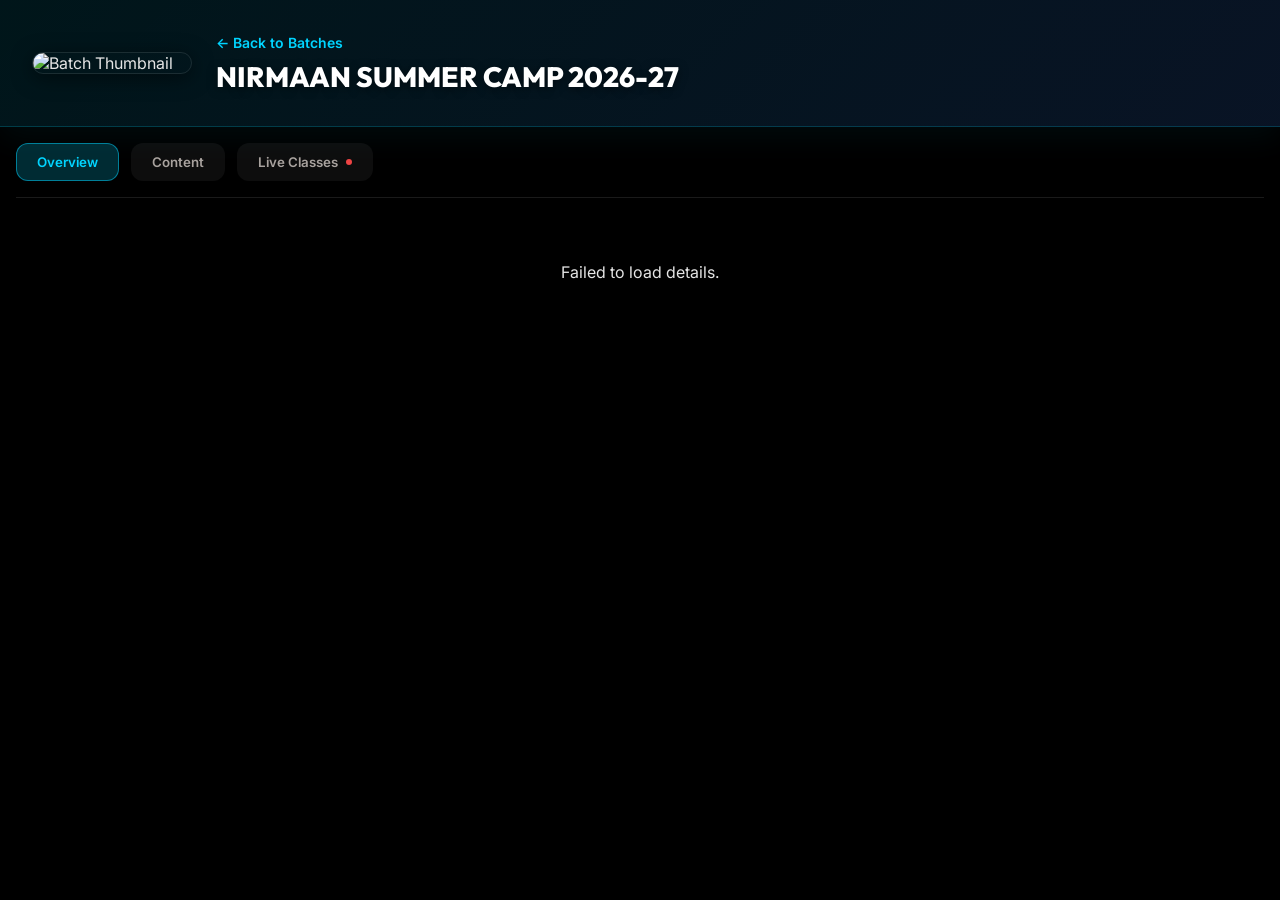
==== batch.html @ bef76380 "Add files via upload" ====
<!DOCTYPE html>
<html lang="en">
<head>
  <meta charset="UTF-8">
  <meta name="viewport" content="width=device-width, initial-scale=1.0">
  <title>Asmultiverse | Batch Details</title>
  <link rel="shortcut icon" href="logo.png">
  <link rel="stylesheet" href="style.css">
  <style>
    /* Batch specific styles */
    .batch-header {
      background: linear-gradient(135deg, rgba(0, 212, 255, 0.1), rgba(59, 130, 246, 0.15));
      border-bottom: 1px solid rgba(0, 212, 255, 0.2);
      padding: 32px 16px;
      display: flex;
      gap: 24px;
      align-items: center;
      box-shadow: 0 10px 30px rgba(0, 212, 255, 0.05);
    }
    .batch-header-img {
      width: 160px;
      height: auto;
      border-radius: 12px;
      box-shadow: 0 4px 20px rgba(0, 0, 0, 0.5);
      border: 1px solid rgba(255,255,255,0.1);
    }
    .batch-header-title {
      font-size: 28px;
      font-weight: 800;
      color: #fff;
      font-family: var(--font-display);
      text-shadow: 0 2px 10px rgba(0,0,0,0.5);
    }

    .tabs {
      display: flex;
      gap: 12px;
      padding: 16px 0;
      border-bottom: 1px solid rgba(255,255,255,0.1);
      overflow-x: auto;
    }
    .tab-btn {
      padding: 10px 20px;
      border-radius: 12px;
      font-weight: 600;
      color: var(--stone-400);
      background: rgba(255,255,255,0.05);
      border: 1px solid transparent;
      transition: all 0.3s ease;
      white-space: nowrap;
      display: flex;
      align-items: center;
      gap: 8px;
    }
    .tab-btn:hover {
      color: #fff;
      background: rgba(255,255,255,0.1);
    }
    .tab-btn.active {
      background: rgba(0, 212, 255, 0.2);
      color: var(--cyan);
      border-color: rgba(0, 212, 255, 0.5);
    }

    .tab-content {
      display: none;
      padding: 24px 0;
      animation: fadeUp 0.4s var(--ease-out-expo) forwards;
    }
    .tab-content.active {
      display: block;
    }

    /* Cards */
    .card-grid {
      display: grid;
      grid-template-columns: repeat(auto-fill, minmax(280px, 1fr));
      gap: 20px;
    }
    .item-card {
      background: var(--bg-card);
      border: 1px solid rgba(255,255,255,0.08);
      border-radius: 16px;
      overflow: hidden;
      transition: all 0.3s ease;
      cursor: pointer;
      display: flex;
      flex-direction: column;
    }
    .item-card:hover {
      transform: translateY(-4px);
      border-color: var(--cyan);
      box-shadow: 0 10px 30px rgba(0, 212, 255, 0.1);
    }
    .item-thumb {
      aspect-ratio: 16/9;
      width: 100%;
      object-fit: cover;
      border-bottom: 1px solid rgba(255,255,255,0.05);
    }
    .item-info {
      padding: 16px;
      flex-grow: 1;
      display: flex;
      flex-direction: column;
    }
    .item-title {
      font-weight: 600;
      font-size: 15px;
      margin-bottom: 8px;
      color: #fff;
    }
    .item-meta {
      font-size: 12px;
      color: var(--stone-400);
      margin-top: auto;
      display: flex;
      justify-content: space-between;
      align-items: center;
    }

    /* Live Subtabs */
    .subtabs {
      display: flex;
      gap: 16px;
      margin-bottom: 24px;
    }
    .subtab-btn {
      color: var(--stone-400);
      font-weight: 600;
      padding-bottom: 8px;
      border-bottom: 2px solid transparent;
      transition: all 0.3s ease;
    }
    .subtab-btn.active {
      color: var(--cyan);
      border-bottom-color: var(--cyan);
    }

    /* Breadcrumbs */
    .breadcrumbs {
      display: flex;
      gap: 8px;
      margin-bottom: 20px;
      font-size: 14px;
      color: var(--stone-400);
      overflow-x: auto;
      white-space: nowrap;
      padding-bottom: 8px;
    }
    .crumb {
      cursor: pointer;
      transition: color 0.2s;
    }
    .crumb:hover { color: #fff; }
    .crumb.active { color: var(--cyan); pointer-events: none; }

    /* Loading overlay */
    .fullscreen-loader {
      position: fixed;
      inset: 0;
      background: rgba(0,0,0,0.8);
      backdrop-filter: blur(8px);
      display: flex;
      flex-direction: column;
      align-items: center;
      justify-content: center;
      z-index: 9999;
      opacity: 0;
      pointer-events: none;
      transition: opacity 0.3s ease;
    }
    .fullscreen-loader.show {
      opacity: 1;
      pointer-events: auto;
    }

    /* Badges */
    .badge-live {
      position: absolute;
      top: 12px; left: 12px;
      background: rgba(239, 68, 68, 0.9);
      color: #fff;
      font-size: 10px;
      font-weight: 800;
      padding: 4px 8px;
      border-radius: 4px;
      display: flex;
      align-items: center;
      gap: 6px;
    }
    .badge-live::before {
      content: '';
      width: 6px; height: 6px;
      background: #fff;
      border-radius: 50%;
      animation: pulse 1s infinite;
    }

    .badge-soon {
      position: absolute;
      top: 12px; left: 12px;
      background: rgba(0, 0, 0, 0.7);
      border: 1px dashed var(--cyan);
      color: var(--cyan);
      font-size: 10px;
      font-weight: 800;
      padding: 4px 8px;
      border-radius: 4px;
    }

    /* Countdown */
    .countdown-timer {
      font-family: var(--font-mono);
      font-size: 14px;
      color: var(--cyan);
      background: rgba(0, 212, 255, 0.1);
      padding: 6px 12px;
      border-radius: 8px;
      display: inline-block;
      margin-top: 12px;
      border: 1px solid rgba(0, 212, 255, 0.2);
    }
  </style>
</head>
<body>
  <div class="batch-header">
    <div class="container" style="display:flex; gap:24px; align-items:center;">
      <img id="batchThumb" src="logo.png" class="batch-header-img" alt="Batch Thumbnail">
      <div>
        <a href="index.html" style="color:var(--cyan); font-size:14px; margin-bottom:8px; display:inline-block; font-weight:600;">← Back to Batches</a>
        <h1 id="batchTitle" class="batch-header-title">Loading...</h1>
      </div>
    </div>
  </div>

  <div class="container">
    <div class="tabs">
      <button class="tab-btn active" onclick="switchTab('overview')">Overview</button>
      <button class="tab-btn" onclick="switchTab('content')">Content</button>
      <button class="tab-btn" onclick="switchTab('live')">
        Live Classes
        <div style="width:6px;height:6px;border-radius:50%;background:#ef4444;animation:pulse 1.5s infinite"></div>
      </button>
    </div>

    <!-- OVERVIEW TAB -->
    <div id="tab-overview" class="tab-content active">
      <div id="overviewSpinner" style="text-align:center; padding:40px;"><div class="spinner spinner-cyan" style="margin:auto"></div></div>
      <div id="overviewData" style="display:none; max-width:800px;">
        <div style="display:flex; align-items:baseline; gap:12px; margin-bottom:24px;">
          <h2 id="ovPrice" style="font-size:32px; font-weight:800; color:var(--cyan);"></h2>
          <span id="ovMrp" style="text-decoration:line-through; color:var(--stone-500); font-size:18px;"></span>
          <span id="ovDiscount" style="background:rgba(34,197,94,0.1); color:var(--green-500); padding:4px 8px; border-radius:6px; font-size:14px; font-weight:700;"></span>
        </div>
        <div id="ovDesc" style="line-height:1.6; color:var(--stone-200); font-size:15px; background:rgba(255,255,255,0.03); padding:24px; border-radius:16px; border:1px solid rgba(255,255,255,0.05);"></div>
      </div>
    </div>

    <!-- CONTENT TAB -->
    <div id="tab-content" class="tab-content">
      <div class="breadcrumbs" id="breadcrumbs"></div>
      <div id="contentSpinner" style="text-align:center; padding:40px; display:none;"><div class="spinner spinner-cyan" style="margin:auto"></div></div>
      <div id="contentGrid" class="card-grid"></div>
    </div>

    <!-- LIVE TAB -->
    <div id="tab-live" class="tab-content">
      <div class="subtabs">
        <button class="subtab-btn active" id="btnLive" onclick="switchLiveTab('live')">LIVE NOW</button>
        <button class="subtab-btn" id="btnUpcoming" onclick="switchLiveTab('upcoming')">UPCOMING</button>
      </div>
      <div id="liveSpinner" style="text-align:center; padding:40px; display:none;"><div class="spinner spinner-cyan" style="margin:auto"></div></div>
      <div id="liveGrid" class="card-grid"></div>
      <div id="liveEmpty" style="display:none; text-align:center; padding:60px 20px;">
        <div style="font-size:48px; margin-bottom:16px; animation:gentleBounce 2s infinite">📺</div>
        <div style="color:var(--stone-400); font-weight:500;">No classes right now.</div>
      </div>
    </div>
  </div>

  <div class="fullscreen-loader" id="loader">
    <div class="spinner spinner-cyan" style="width:64px; height:64px;"></div>
    <div style="margin-top:20px; font-weight:700; color:var(--cyan); letter-spacing:1px; animation:pulse 1s infinite;">PREPARING PLAYER...</div>
  </div>

  <script>
    const allBatches = [
      {id:183,title:'NIRMAAN SUMMER CAMP 2026-27',thumbnail:'https://dylnd2lqy6eys.cloudfront.net/1770981347/admin_v2/uploads/courses/thumbnail/1583344_125_Nirmaan%20Summer%20Camp%20App%20Banners09%20%281%29.jpg'},
      {id:177,title:'NIRMAAN BATCH CLASS 8TH 2026-27'},{id:178,title:'AARAMBH 9TH BATCH 2026-27'},{id:179,title:'AARAMBH PLUS 9TH BATCH 2026-27'},{id:176,title:'AARAMBH 10TH BATCH 2026-27'},
      {id:107,title:'SCIENCE (PCMB) 11TH - PRARAMBH 2026-27'},{id:108,title:'COMMERCE 11TH - PRARAMBH 2026-27'},{id:109,title:'HUMANITIES 11TH - PRARAMBH 2026-27'},
      {id:112,title:'SCIENCE (PCMB) 11TH - PRARAMBH PLUS 2026-27'},{id:110,title:'COMMERCE 11TH - PRARAMBH PLUS 2026-27'},{id:111,title:'HUMANITIES 11TH - PRARAMBH PLUS 2026-27'},
      {id:103,title:'SCIENCE (PCMB) 12TH - PRARAMBH 2026-27'},{id:101,title:'COMMERCE 12TH - PRARAMBH 2026-27'},{id:105,title:'HUMANITIES 12TH - PRARAMBH 2026-27'},
      {id:104,title:'SCIENCE (PCMB) 12TH - PRARAMBH PRO 2026-27'},{id:102,title:'COMMERCE 12TH - PRARAMBH PRO 2026-27'},{id:106,title:'HUMANITIES 12TH - PRARAMBH PRO 2026-27'},
      {id:122,title:'CUET (SCIENCE) 2026-27'},{id:123,title:'CUET (HUMANITIES) 2026-27'},{id:124,title:'CUET (COMMERCE) 2026-27'},
      {id:62,title:'AARAMBH 2.O 10TH BATCH 2025-26'},{id:64,title:'AARAMBH 2.O 9TH BATCH 2025-26'},
      {id:78,title:'ABHAY 10TH BATCH 2025-26'},{id:81,title:'ABHAY 9TH BATCH 2025-26'},
      {id:83,title:'UP BOARD ABHAY 10TH 2025-26'},{id:84,title:'BIHAR BOARD ABHAY 10TH 2025-26'},
      {id:85,title:'SCIENCE 11TH (PCMB) - NIRBHAY 2025-26'},{id:86,title:'SCIENCE 12TH (PCMB) - NIRBHAY 2025-26'},
      {id:87,title:'HUMANITIES 11TH - NIRBHAY 2025-26'},{id:88,title:'HUMANITIES 12TH - NIRBHAY 2025-26'},
      {id:89,title:'COMMERCE 11TH - NIRBHAY 2025-26'},{id:90,title:'COMMERCE 12TH - NIRBHAY 2025-26'},
      {id:91,title:'COMMERCE NIRBHAY PRO 2025-26'},{id:92,title:'SCIENCE NIRBHAY PRO 2025-26'},{id:93,title:'HUMANITIES NIRBHAY PRO 2025-26'},
      {id:53,title:'PRARAMBH HUMANITIES 11TH 2025-26'},{id:55,title:'PRARAMBH SCIENCE 11TH (PCMB) 2025-26'},{id:56,title:'PRARAMBH COMMERCE 11TH 2025-26'},
      {id:58,title:'PRARAMBH SCIENCE 12TH (PCMB) 2025-26'},{id:57,title:'PRARAMBH COMMERCE 12TH 2025-26'},{id:59,title:'PRARAMBH HUMANITIES 12TH 2025-26'}
    ];

    const urlParams = new URLSearchParams(window.location.search);
    const batchId = urlParams.get('id') || 183;
    const API_BASE = 'https://1api.notjitu.workers.dev';

    let currentPath = [{id: '0', title: 'Home'}];
    let folderCache = {};
    let liveDataCache = null;
    let liveTimerIntervals = [];

    // Init
    const batchInfo = allBatches.find(b => b.id == batchId) || {title: 'Batch Details', thumbnail: 'https://decicqog4ulhy.cloudfront.net/0/admin_v2/uploads/courses/thumbnail/2671188_1_logo.jpg'};
    document.getElementById('batchTitle').innerText = batchInfo.title;
    if (batchInfo.thumbnail) document.getElementById('batchThumb').src = batchInfo.thumbnail;

    loadOverview();

    function checkAccess() {
      const access = localStorage.getItem('asm_access');
      if (!access) return false;
      try { const d = JSON.parse(access); return d.expiry > Date.now(); } catch { return false; }
    }

    function switchTab(tab) {
      document.querySelectorAll('.tab-btn').forEach(b => b.classList.remove('active'));
      document.querySelectorAll('.tab-content').forEach(c => c.classList.remove('active'));
      event.currentTarget.classList.add('active');
      document.getElementById('tab-' + tab).classList.add('active');

      if (tab === 'content' && currentPath.length === 1) loadContent('0');
      if (tab === 'live' && !liveDataCache) loadLive();
    }

    async function loadOverview() {
      try {
        const res = await fetch(`${API_BASE}/nt/course-details`, {
          method: 'POST',
          headers: {'Content-Type': 'application/json'},
          body: JSON.stringify({course_id: parseInt(batchId) || batchId})
        });
        const json = await res.json();
        
        let data = null;
        if (Array.isArray(json.data)) {
          data = json.data.find(d => d.type === 'overview')?.data?.[0]?.layout_data?.[0];
        }

        if (data) {
          document.getElementById('overviewSpinner').style.display = 'none';
          document.getElementById('overviewData').style.display = 'block';
          document.getElementById('ovPrice').innerText = `₹${data.offer_price || '0'}`;
          if (data.mrp) document.getElementById('ovMrp').innerText = `₹${data.mrp}`;
          if (data.discount_percentage) document.getElementById('ovDiscount').innerText = `${data.discount_percentage}% OFF`;
          
          let desc = data.description || '';
          // Remove 199 yearly plan references if they exist
          desc = desc.replace(/₹199/g, '').replace(/199 yearly plan/gi, '');
          document.getElementById('ovDesc').innerHTML = desc;
        } else {
          document.getElementById('overviewSpinner').innerHTML = 'Overview not available.';
        }
      } catch (e) {
        console.error('Overview load error:', e);
        document.getElementById('overviewSpinner').innerHTML = 'Failed to load details.';
      }
    }

    function renderBreadcrumbs() {
      const bc = document.getElementById('breadcrumbs');
      bc.innerHTML = '';
      currentPath.forEach((p, index) => {
        const span = document.createElement('span');
        span.className = 'crumb ' + (index === currentPath.length - 1 ? 'active' : '');
        span.innerText = p.title;
        if (index < currentPath.length - 1) {
          span.onclick = () => {
            currentPath = currentPath.slice(0, index + 1);
            loadContent(p.id);
          };
          const sep = document.createElement('span');
          sep.innerText = ' > ';
          sep.style.margin = '0 8px';
          bc.appendChild(span);
          bc.appendChild(sep);
        } else {
          bc.appendChild(span);
        }
      });
    }

    function formatDuration(seconds) {
      if (!seconds) return '';
      const h = Math.floor(seconds / 3600);
      const m = Math.floor((seconds % 3600) / 60);
      const s = seconds % 60;
      if (h > 0) return `${h}h ${m}m`;
      return `${m}m ${s}s`;
    }

    async function loadContent(folderId) {
      const grid = document.getElementById('contentGrid');
      const spinner = document.getElementById('contentSpinner');
      
      grid.innerHTML = '';
      renderBreadcrumbs();
      
      if (folderCache[folderId]) {
        renderContentItems(folderCache[folderId]);
        return;
      }

      spinner.style.display = 'block';

      try {
        const res = await fetch(`${API_BASE}/nt/all-content`, {
          method: 'POST',
          headers: {'Content-Type': 'application/json'},
          body: JSON.stringify({course_id: batchId, folder_id: folderId})
        });
        const json = await res.json();
        folderCache[folderId] = json.data || [];
        spinner.style.display = 'none';
        renderContentItems(folderCache[folderId]);
      } catch (e) {
        spinner.innerHTML = 'Failed to load content.';
      }
    }

    function renderContentItems(items) {
      const grid = document.getElementById('contentGrid');
      grid.innerHTML = '';
      
      if (!items || items.length === 0) {
        grid.innerHTML = '<div style="color:var(--stone-400); grid-column:1/-1; text-align:center; padding:40px;">Folder is empty</div>';
        return;
      }

      items.forEach((item, index) => {
        const d = item.data;
        const thumb = d.thumbnail || 'https://decicqog4ulhy.cloudfront.net/0/admin_v2/uploads/courses/thumbnail/2671188_1_logo.jpg';
        
        const el = document.createElement('div');
        el.className = 'item-card animate-fade-up';
        el.style.animationDelay = `${index * 30}ms`;
        
        let metaHtml = '';
        if (item.type === 'folder') {
          const vCount = d.content_counts?.video?.free || 0;
          const pCount = d.content_counts?.pdf?.free || 0;
          metaHtml = `<span>📁 Folder</span><span>V: ${vCount} | P: ${pCount}</span>`;
          el.onclick = () => {
            currentPath.push({id: item.entity_id, title: item.title});
            loadContent(item.entity_id);
          };
        } else {
          const duration = formatDuration(d.duration);
          const date = new Date(item.created_at * 1000).toLocaleDateString();
          metaHtml = `<span>▶ Video</span><span>${duration}</span>`;
          el.onclick = () => handlePlay(item);
        }

        el.innerHTML = `
          <div style="position:relative">
            <img src="${thumb}" class="item-thumb" loading="lazy">
          </div>
          <div class="item-info">
            <div class="item-title line-clamp-2">${item.title}</div>
            <div class="item-meta">${metaHtml}</div>
          </div>
        `;
        grid.appendChild(el);
      });
    }

    async function handlePlay(item) {
      if (!checkAccess()) {
        window.location.href = 'get-access.html?redirect=' + encodeURIComponent(window.location.href);
        return;
      }

      const loader = document.getElementById('loader');
      loader.classList.add('show');

      let url = item.data.file_url;
      
      if (!url) {
        try {
          const res = await fetch(`${API_BASE}/nt/details?content_id=${item.entity_id}&course_id=${batchId}`);
          const json = await res.json();
          url = json.data?.file_url;
        } catch (e) {
          loader.classList.remove('show');
          alert('Failed to fetch video URL.');
          return;
        }
      }

      loader.classList.remove('show');

      if (!url) {
        alert('Video URL not available.');
        return;
      }

      if (url.includes('.m3u8') || url.includes('.mpd') || url.includes('.mp4')) {
        window.location.href = `player.html?url=${encodeURIComponent(url)}&title=${encodeURIComponent(item.title)}`;
      } else if (url.includes('youtube.com') || url.includes('youtu.be')) {
        const ytIdMatch = url.match(/(?:youtu\.be\/|youtube\.com\/(?:embed\/|v\/|watch\?v=|watch\?.+&v=))([^&?]+)/);
        if (ytIdMatch) {
          window.open(`https://m.youtube.com/watch?v=${ytIdMatch[1]}`, '_blank');
        } else {
          window.open(url, '_blank');
        }
      } else {
        window.open(url, '_blank');
      }
    }

    async function loadLive() {
      const spinner = document.getElementById('liveSpinner');
      spinner.style.display = 'block';
      document.getElementById('liveEmpty').style.display = 'none';
      document.getElementById('liveGrid').innerHTML = '';

      try {
        const res = await fetch(`${API_BASE}/nt/live?batchid=${batchId}`);
        const json = await res.json();
        liveDataCache = json.data || [];
        spinner.style.display = 'none';
        switchLiveTab('live');
      } catch (e) {
        spinner.innerHTML = 'Failed to load live classes.';
      }
    }

    function switchLiveTab(type) {
      document.getElementById('btnLive').classList.remove('active');
      document.getElementById('btnUpcoming').classList.remove('active');
      document.getElementById(type === 'live' ? 'btnLive' : 'btnUpcoming').classList.add('active');

      liveTimerIntervals.forEach(clearInterval);
      liveTimerIntervals = [];

      const grid = document.getElementById('liveGrid');
      const empty = document.getElementById('liveEmpty');
      grid.innerHTML = '';
      
      const filtered = liveDataCache.filter(item => type === 'live' ? item.is_live == 1 : item.is_live == 0);

      if (filtered.length === 0) {
        empty.style.display = 'block';
        return;
      }
      empty.style.display = 'none';

      filtered.forEach((item, index) => {
        const el = document.createElement('div');
        el.className = 'item-card animate-fade-up';
        el.style.animationDelay = `${index * 50}ms`;
        
        let badgeHtml = '';
        let extraHtml = '';
        const thumb = item.thumbnail || 'https://decicqog4ulhy.cloudfront.net/0/admin_v2/uploads/courses/thumbnail/2671188_1_logo.jpg';
        const dateObj = new Date(item.created_at * 1000);

        if (type === 'live') {
          badgeHtml = `<div class="badge-live">LIVE</div>`;
          extraHtml = `
            <div style="font-size:12px; color:var(--stone-400); margin:8px 0;">Started at ${dateObj.toLocaleTimeString()}</div>
            <button style="width:100%; padding:10px; background:var(--cyan); color:#000; border-radius:8px; font-weight:800; margin-top:8px;">WATCH NOW</button>
          `;
          el.onclick = () => handlePlay(item);
        } else {
          badgeHtml = `<div class="badge-soon">SOON</div>`;
          const timerId = `timer-${item.entity_id}`;
          extraHtml = `
            <div style="font-size:12px; color:var(--stone-400); margin:8px 0;">Scheduled for ${dateObj.toLocaleString()}</div>
            <div class="countdown-timer" id="${timerId}">00:00:00</div>
          `;
          
          // Setup countdown timer
          const updateTimer = () => {
            const now = new Date().getTime();
            const diff = dateObj.getTime() - now;
            if (diff <= 0) {
              document.getElementById(timerId).innerText = "Starting...";
              return;
            }
            const h = Math.floor(diff / (1000 * 60 * 60));
            const m = Math.floor((diff % (1000 * 60 * 60)) / (1000 * 60));
            const s = Math.floor((diff % (1000 * 60)) / 1000);
            document.getElementById(timerId).innerText = 
              `${String(h).padStart(2,'0')}:${String(m).padStart(2,'0')}:${String(s).padStart(2,'0')}`;
          };
          
          liveTimerIntervals.push(setInterval(updateTimer, 1000));
          setTimeout(updateTimer, 0);
        }

        el.innerHTML = `
          <div style="position:relative">
            <img src="${thumb}" class="item-thumb">
            ${badgeHtml}
          </div>
          <div class="item-info">
            <div class="item-title line-clamp-2">${item.title}</div>
            ${item.course?.title ? `<div style="font-size:11px; color:var(--blue-400); margin-bottom:4px;">${item.course.title}</div>` : ''}
            <div style="margin-top:auto">${extraHtml}</div>
          </div>
        `;
        grid.appendChild(el);
      });
    }

  </script>
</body>
</html>
---- style.css ----
/* ========================================
   ASMULTIVERSE — Shared Design System
   ======================================== */

@import url('https://fonts.googleapis.com/css2?family=Inter:wght@400;500;600;700;800;900&family=JetBrains+Mono:wght@500;700&family=Outfit:wght@400;500;600;700;800&display=swap');

/* ---- Reset & Base ---- */
*, *::before, *::after {
  box-sizing: border-box;
  margin: 0;
  padding: 0;
}

html {
  -webkit-text-size-adjust: 100%;
  scroll-behavior: smooth;
}

body {
  font-family: 'Inter', 'Outfit', system-ui, -apple-system, sans-serif;
  background: #000;
  color: #e5e5e5;
  min-height: 100vh;
  -webkit-font-smoothing: antialiased;
  -moz-osx-font-smoothing: grayscale;
  overflow-x: hidden;
}

a {
  color: inherit;
  text-decoration: none;
}

button {
  font-family: inherit;
  cursor: pointer;
  border: none;
  background: none;
  outline: none;
}

img {
  display: block;
  max-width: 100%;
}

input {
  font-family: inherit;
  outline: none;
  border: none;
}

/* ---- CSS Variables ---- */
:root {
  /* Green theme (batch listing) */
  --green-400: #4ade80;
  --green-500: #22c55e;
  --green-600: #16a34a;
  --emerald-400: #34d399;

  /* Cyan/Blue theme (batch detail + player) */
  --cyan: #00d4ff;
  --cyan-dark: #0099cc;
  --blue-400: #60a5fa;
  --blue-500: #3b82f6;
  --blue-600: #2563eb;

  /* Neutrals */
  --stone-200: #e7e5e4;
  --stone-400: #a8a29e;
  --stone-500: #78716c;
  --stone-600: #57534e;
  --stone-800: #292524;
  --stone-900: #1c1917;
  --stone-950: #0c0a09;

  /* Surfaces */
  --bg-primary: #000000;
  --bg-card: rgba(28, 25, 23, 0.4);
  --bg-glass: rgba(8, 12, 24, 0.92);
  --bg-glass-light: rgba(15, 20, 40, 0.85);
  --border-subtle: rgba(255, 255, 255, 0.08);
  --border-green: rgba(34, 197, 94, 0.4);
  --border-cyan: rgba(0, 212, 255, 0.18);

  /* Typography */
  --font-mono: 'JetBrains Mono', monospace;
  --font-display: 'Outfit', 'Inter', sans-serif;

  /* Animations */
  --ease-out-expo: cubic-bezier(0.2, 0.8, 0.2, 1);
  --ease-spring: cubic-bezier(0.34, 1.56, 0.64, 1);
  --ease-smooth: cubic-bezier(0.4, 0, 0.2, 1);

  /* Spacing */
  --radius-sm: 8px;
  --radius-md: 12px;
  --radius-lg: 16px;
  --radius-xl: 20px;
  --radius-2xl: 24px;
}

/* ---- Utility Classes ---- */
.no-scrollbar::-webkit-scrollbar { display: none; }
.no-scrollbar { -ms-overflow-style: none; scrollbar-width: none; }

.line-clamp-2 {
  display: -webkit-box;
  -webkit-line-clamp: 2;
  -webkit-box-orient: vertical;
  overflow: hidden;
}

.backdrop-blur-sm { backdrop-filter: blur(4px); -webkit-backdrop-filter: blur(4px); }
.backdrop-blur-md { backdrop-filter: blur(12px); -webkit-backdrop-filter: blur(12px); }
.backdrop-blur-xl { backdrop-filter: blur(24px); -webkit-backdrop-filter: blur(24px); }

/* ---- GPU-Accelerated Animations ---- */
@keyframes fadeUp {
  from { opacity: 0; transform: translate3d(0, 20px, 0); }
  to { opacity: 1; transform: translate3d(0, 0, 0); }
}

@keyframes fadeIn {
  from { opacity: 0; }
  to { opacity: 1; }
}

@keyframes glideIn {
  0% { opacity: 0; transform: translate3d(0, 40px, 0) scale(0.96); }
  100% { opacity: 1; transform: translate3d(0, 0, 0) scale(1); }
}

@keyframes slideUpModal {
  from { transform: translate3d(0, 100%, 0); }
  to { transform: translate3d(0, 0, 0); }
}

@keyframes titleGlow {
  0%, 100% { filter: drop-shadow(0 0 20px rgba(34, 197, 94, 0.4)); }
  50% { filter: drop-shadow(0 0 40px rgba(34, 197, 94, 0.8)); }
}

@keyframes spin {
  to { transform: rotate(360deg); }
}

@keyframes pulse {
  0%, 100% { opacity: 1; }
  50% { opacity: 0.5; }
}

@keyframes cardEnter {
  from { opacity: 0; transform: translateY(24px) scale(0.96); }
  to { opacity: 1; transform: translateY(0) scale(1); }
}

@keyframes shimmer {
  0% { background-position: -900px 0; }
  100% { background-position: 900px 0; }
}

@keyframes gentleBounce {
  0%, 100% { transform: translateY(0); }
  50% { transform: translateY(-10px); }
}

@keyframes textShine {
  0% { background-position: 0% 50%; }
  100% { background-position: 200% 50%; }
}

@keyframes epicPop {
  0% { opacity: 0; transform: translate3d(0, 30px, 0) scale(0.8); }
  100% { opacity: 1; transform: translate3d(0, 0, 0) scale(1); }
}

/* Animation utility classes */
.animate-fade-up {
  animation: fadeUp 0.6s var(--ease-out-expo) forwards;
  opacity: 0;
  will-change: transform, opacity;
}

.animate-fade-in {
  animation: fadeIn 0.4s ease-out forwards;
}

.animate-glide {
  animation: glideIn 1s var(--ease-out-expo) forwards;
  will-change: transform, opacity;
}

.animate-title-glow {
  animation: titleGlow 3s ease-in-out infinite;
}

.animate-spin {
  animation: spin 1s linear infinite;
}

.animate-pulse {
  animation: pulse 2s ease-in-out infinite;
}

.animate-card-enter {
  animation: cardEnter 0.55s var(--ease-out-expo) both;
  opacity: 0;
}

.animate-shimmer {
  background: linear-gradient(90deg,
    rgba(30, 58, 138, 0.08) 0%,
    rgba(30, 58, 138, 0.04) 20%,
    rgba(59, 130, 246, 0.12) 50%,
    rgba(30, 58, 138, 0.04) 80%,
    rgba(30, 58, 138, 0.08) 100%
  );
  background-size: 900px 100%;
  animation: shimmer 2s ease-in-out infinite;
}

.modal-slide-up {
  animation: slideUpModal 0.4s var(--ease-spring) forwards;
  will-change: transform;
}

/* ---- Loading Spinner ---- */
.spinner {
  width: 48px;
  height: 48px;
  border: 4px solid rgba(255, 255, 255, 0.1);
  border-top-color: var(--green-500);
  border-radius: 50%;
  animation: spin 1s linear infinite;
}

.spinner-cyan {
  border-top-color: var(--cyan);
}

.spinner-sm {
  width: 32px;
  height: 32px;
  border-width: 3px;
}

/* ---- Responsive Container ---- */
.container {
  width: 100%;
  max-width: 1280px;
  margin: 0 auto;
  padding: 0 16px;
}

/* ---- Selection Color ---- */
::selection {
  background: rgba(34, 197, 94, 0.3);
}

/* ---- Scrollbar (for content areas) ---- */
::-webkit-scrollbar {
  width: 4px;
}

::-webkit-scrollbar-track {
  background: transparent;
}

::-webkit-scrollbar-thumb {
  background: rgba(255, 255, 255, 0.15);
  border-radius: 4px;
}

::-webkit-scrollbar-thumb:hover {
  background: rgba(255, 255, 255, 0.25);
}

/* ---- Responsive Grid ---- */
.grid-batches {
  display: grid;
  grid-template-columns: 1fr;
  gap: 20px;
  width: 100%;
}

@media (min-width: 640px) {
  .grid-batches {
    grid-template-columns: repeat(2, 1fr);
    gap: 24px;
  }
}

@media (min-width: 1024px) {
  .grid-batches {
    grid-template-columns: repeat(3, 1fr);
  }
}

/* ---- Safe Area Padding ---- */
@supports (padding-bottom: env(safe-area-inset-bottom)) {
  .pb-safe {
    padding-bottom: env(safe-area-inset-bottom);
  }
}
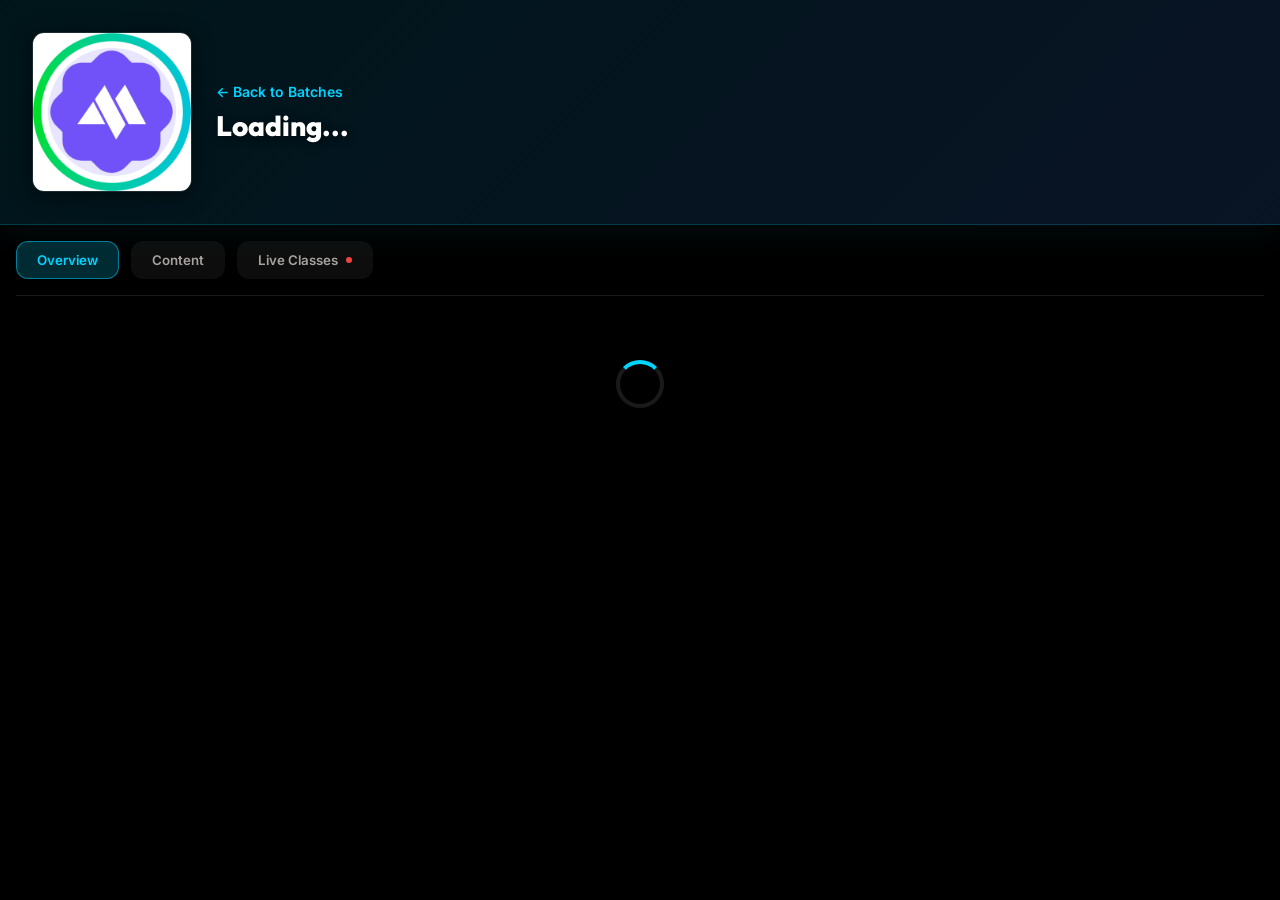
==== commit 0fabca41: "Add files via upload" ====
--- a/batch.html
+++ b/batch.html
@@ -306,7 +306,7 @@
 
     const urlParams = new URLSearchParams(window.location.search);
     const batchId = urlParams.get('id') || 183;
-    const API_BASE = 'https://1api.notjitu.workers.dev';
+    const API_BASE = '/api/proxy?path=';
 
     let currentPath = [{id: '0', title: 'Home'}];
     let folderCache = {};
@@ -321,9 +321,7 @@
     loadOverview();
 
     function checkAccess() {
-      const access = localStorage.getItem('asm_access');
-      if (!access) return false;
-      try { const d = JSON.parse(access); return d.expiry > Date.now(); } catch { return false; }
+      return true; // Auth disabled for now
     }
 
     function switchTab(tab) {
@@ -617,6 +615,47 @@
       });
     }
 
-  </script>
+  <style>
+    .ig-floating-btn {
+      position: fixed;
+      bottom: 24px;
+      right: 24px;
+      width: 56px;
+      height: 56px;
+      border-radius: 50%;
+      background: linear-gradient(45deg, #f09433 0%, #e6683c 25%, #dc2743 50%, #cc2366 75%, #bc1888 100%);
+      display: flex;
+      align-items: center;
+      justify-content: center;
+      box-shadow: 0 4px 15px rgba(220, 39, 67, 0.4);
+      z-index: 9999;
+      cursor: pointer;
+      transition: transform 0.3s cubic-bezier(0.175, 0.885, 0.32, 1.275), box-shadow 0.3s ease;
+      animation: igPulse 2s infinite;
+      text-decoration: none;
+    }
+    .ig-floating-btn:hover {
+      transform: scale(1.15) rotate(8deg);
+      box-shadow: 0 8px 25px rgba(220, 39, 67, 0.6);
+      animation: none;
+    }
+    .ig-floating-btn svg {
+      width: 28px;
+      height: 28px;
+      fill: #ffffff;
+      transition: transform 0.3s ease;
+    }
+    .ig-floating-btn:hover svg {
+      transform: scale(1.1);
+    }
+    @keyframes igPulse {
+      0% { box-shadow: 0 0 0 0 rgba(220, 39, 67, 0.6); }
+      70% { box-shadow: 0 0 0 15px rgba(220, 39, 67, 0); }
+      100% { box-shadow: 0 0 0 0 rgba(220, 39, 67, 0); }
+    }
+  </style>
+  <a href="https://instagram.com/asmultiverse.in" target="_blank" rel="noopener noreferrer" class="ig-floating-btn" aria-label="Follow us on Instagram">
+    <svg xmlns="http://www.w3.org/2000/svg" viewBox="0 0 448 512"><path d="M224.1 141c-63.6 0-114.9 51.3-114.9 114.9s51.3 114.9 114.9 114.9S339 319.5 339 255.9 287.7 141 224.1 141zm0 189.6c-41.1 0-74.7-33.5-74.7-74.7s33.5-74.7 74.7-74.7 74.7 33.5 74.7 74.7-33.6 74.7-74.7 74.7zm146.4-194.3c0 14.9-12 26.8-26.8 26.8-14.9 0-26.8-12-26.8-26.8s12-26.8 26.8-26.8 26.8 12 26.8 26.8zm76.1 27.2c-1.7-35.9-9.9-67.7-36.2-93.9-26.2-26.2-58-34.4-93.9-36.2-37-2.1-147.9-2.1-184.9 0-35.8 1.7-67.6 9.9-93.9 36.1s-34.4 58-36.2 93.9c-2.1 37-2.1 147.9 0 184.9 1.7 35.9 9.9 67.7 36.2 93.9s58 34.4 93.9 36.2c37 2.1 147.9 2.1 184.9 0 35.9-1.7 67.7-9.9 93.9-36.2 26.2-26.2 34.4-58 36.2-93.9 2.1-37 2.1-147.8 0-184.8zM398.8 388c-7.8 19.6-22.9 34.7-42.6 42.6-29.5 11.7-99.5 9-132.1 9s-102.7 2.6-132.1-9c-19.6-7.8-34.7-22.9-42.6-42.6-11.7-29.5-9-99.5-9-132.1s-2.6-102.7 9-132.1c7.8-19.6 22.9-34.7 42.6-42.6 29.5-11.7 99.5-9 132.1-9s102.7-2.6 132.1 9c19.6 7.8 34.7 22.9 42.6 42.6 11.7 29.5 9 99.5 9 132.1s2.7 102.7-9 132.1z"/></svg>
+  </a>
 </body>
 </html>
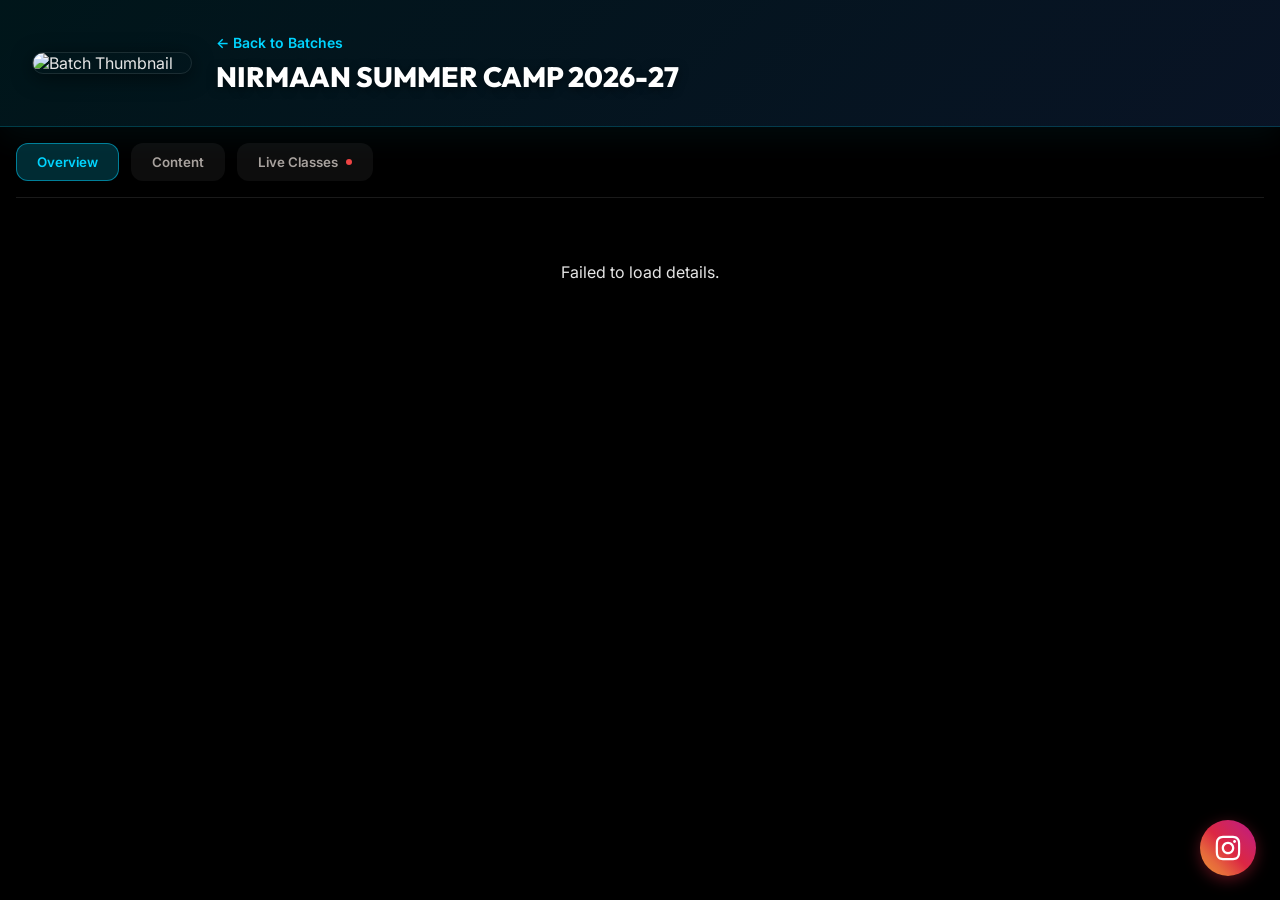
==== commit a3da5cb9: "Add files via upload" ====
--- a/batch.html
+++ b/batch.html
@@ -614,7 +614,7 @@
         grid.appendChild(el);
       });
     }
-
+  </script>
   <style>
     .ig-floating-btn {
       position: fixed;
